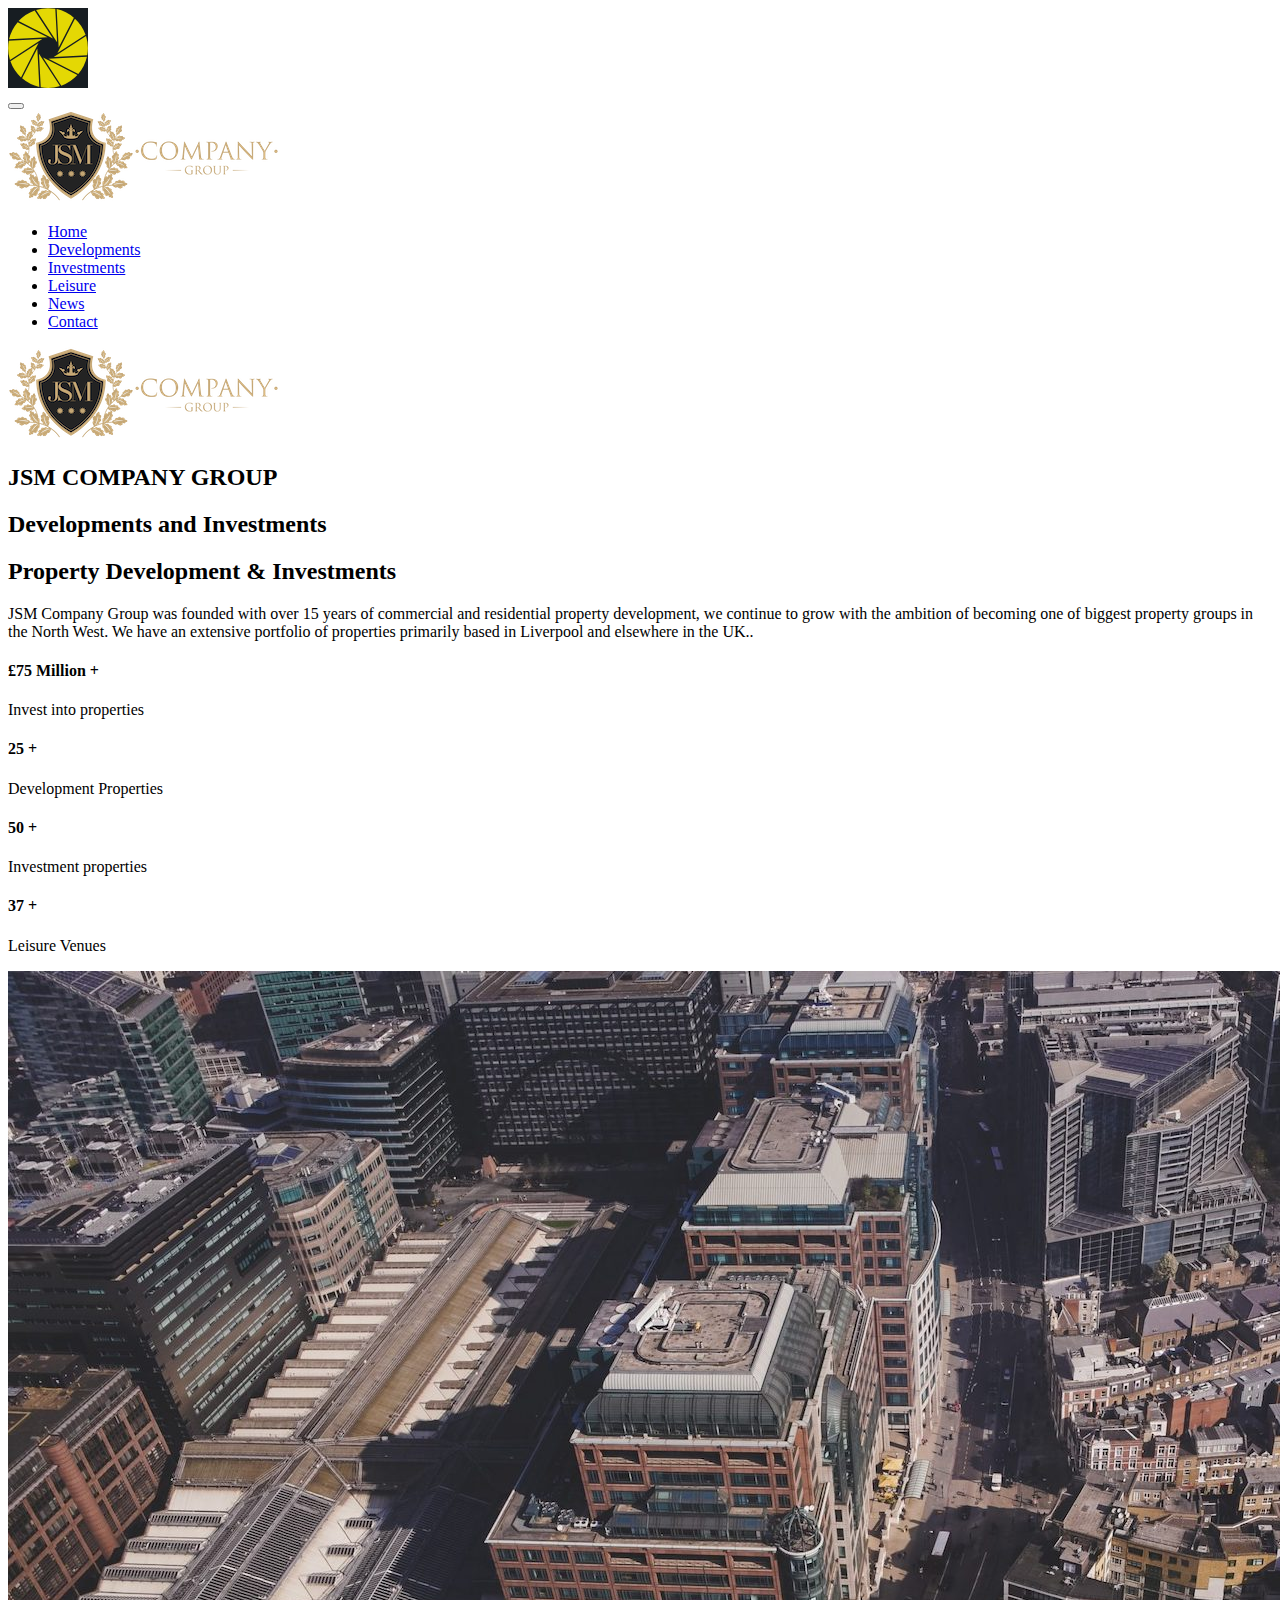
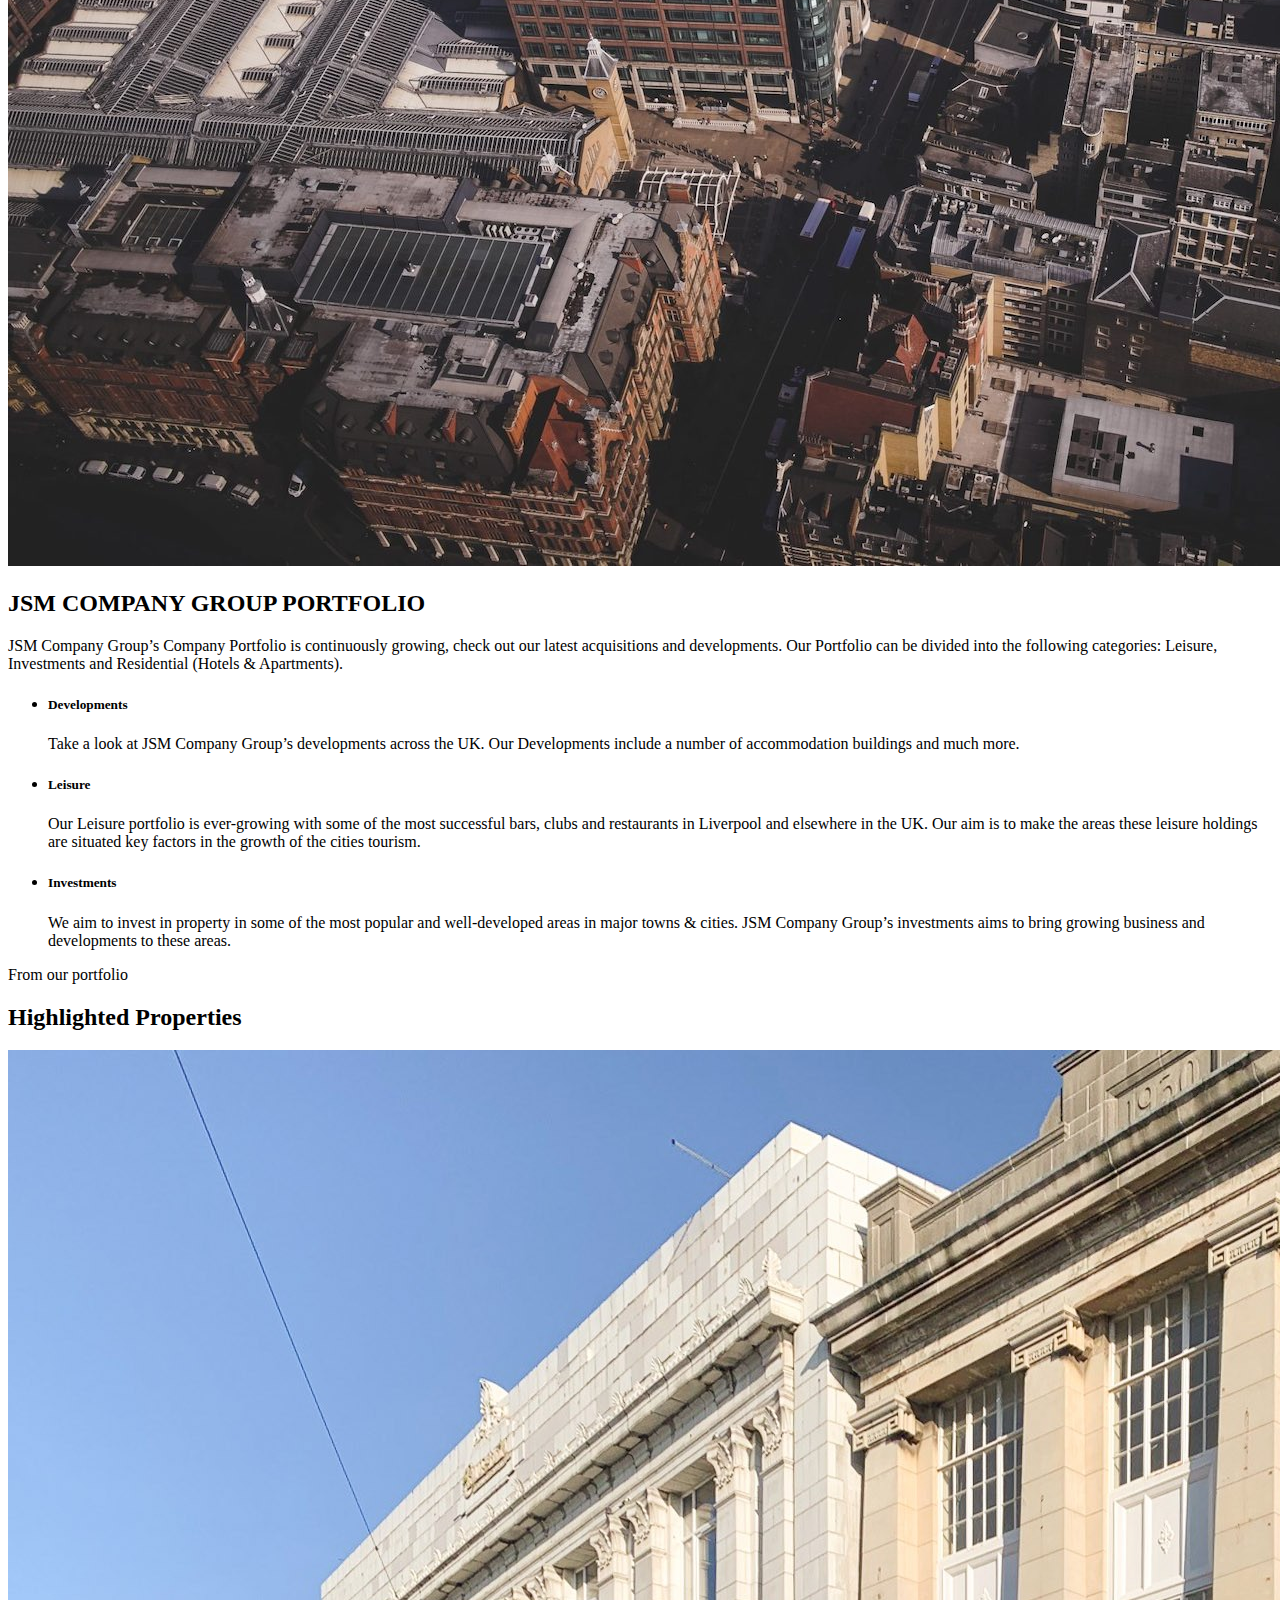
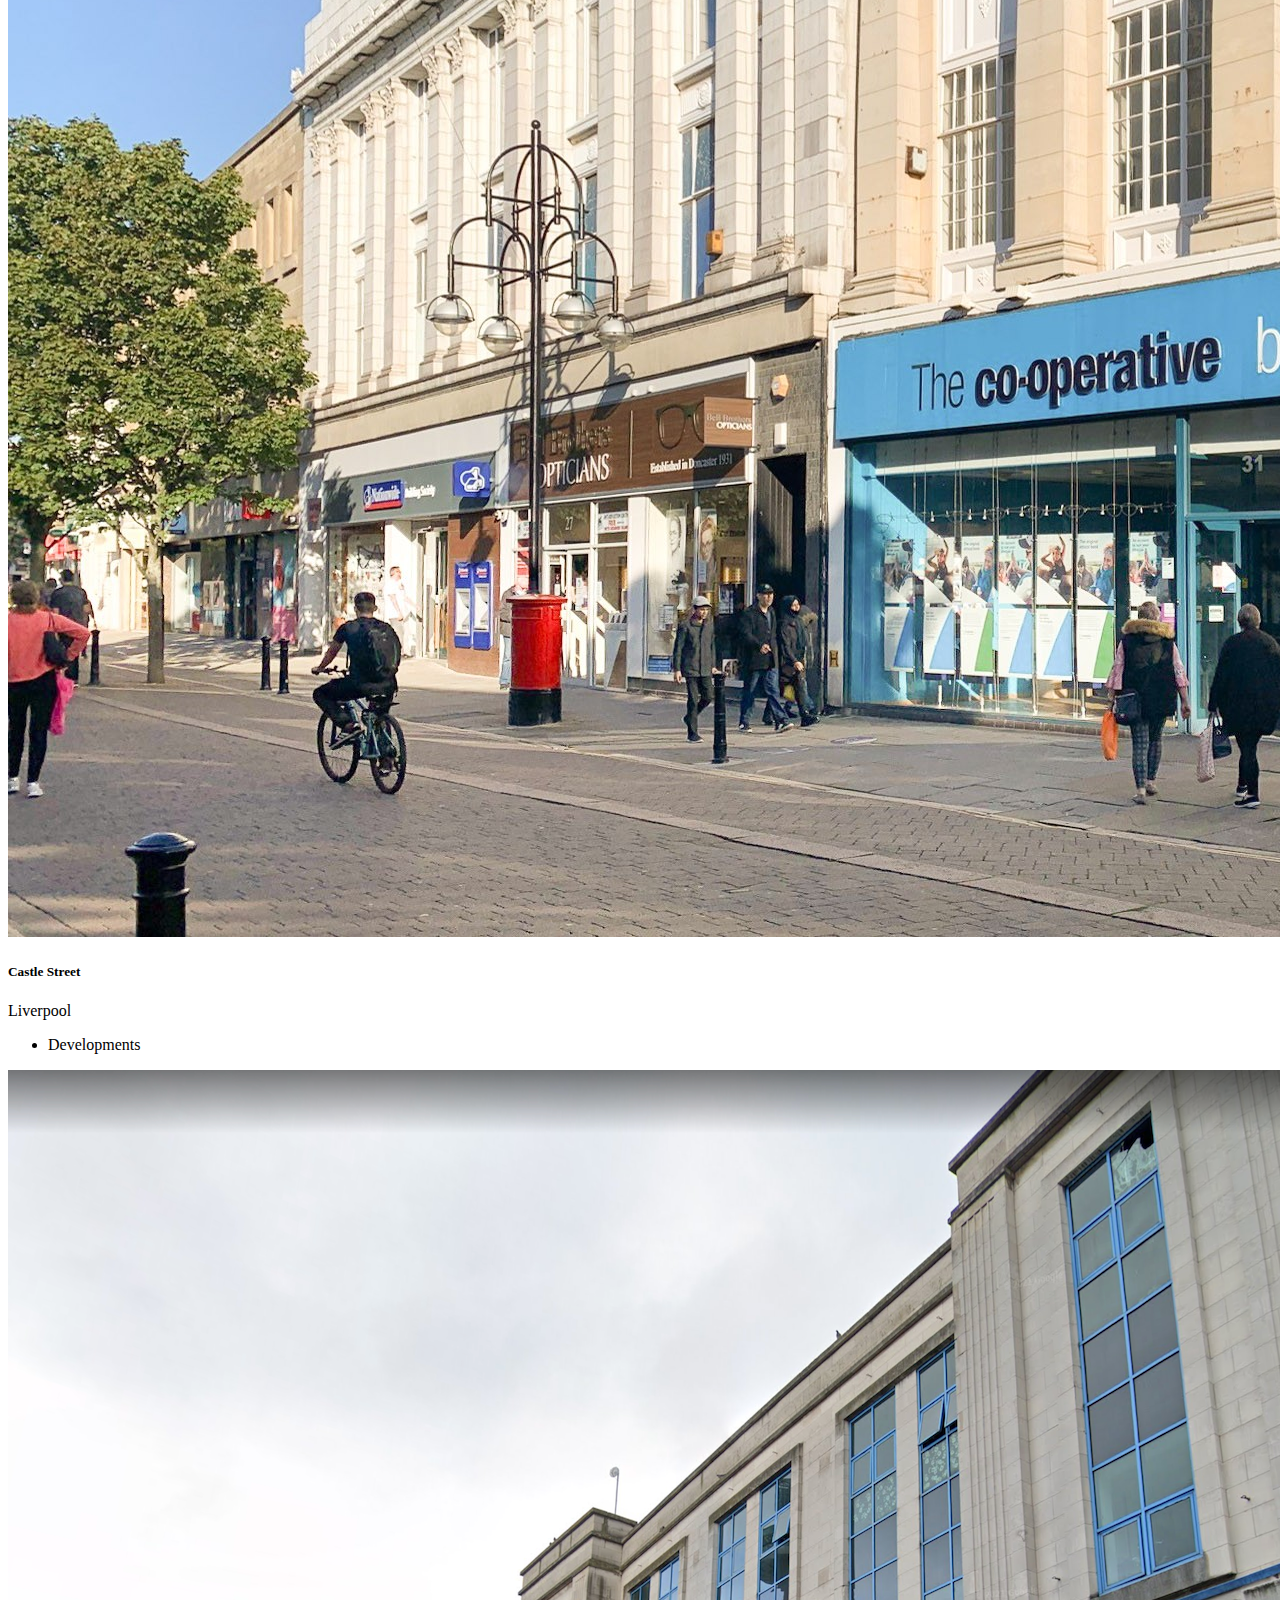
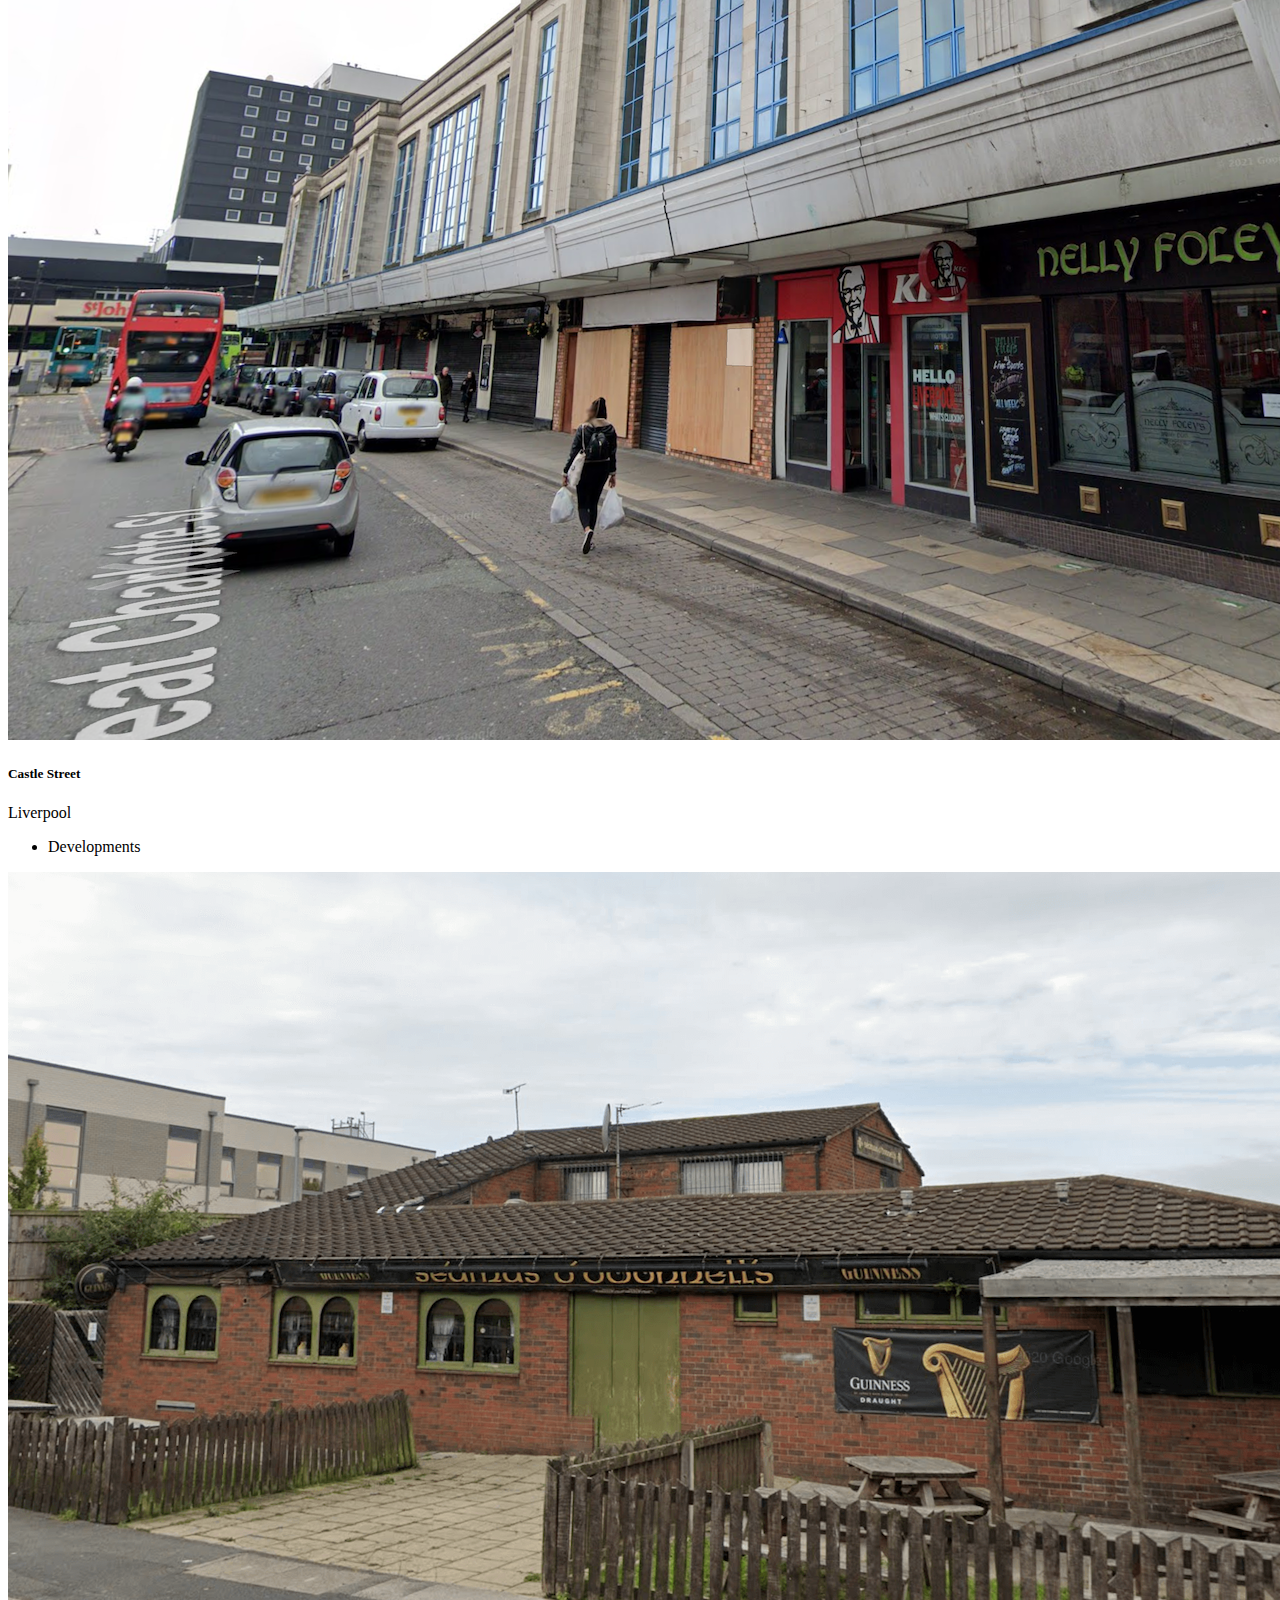
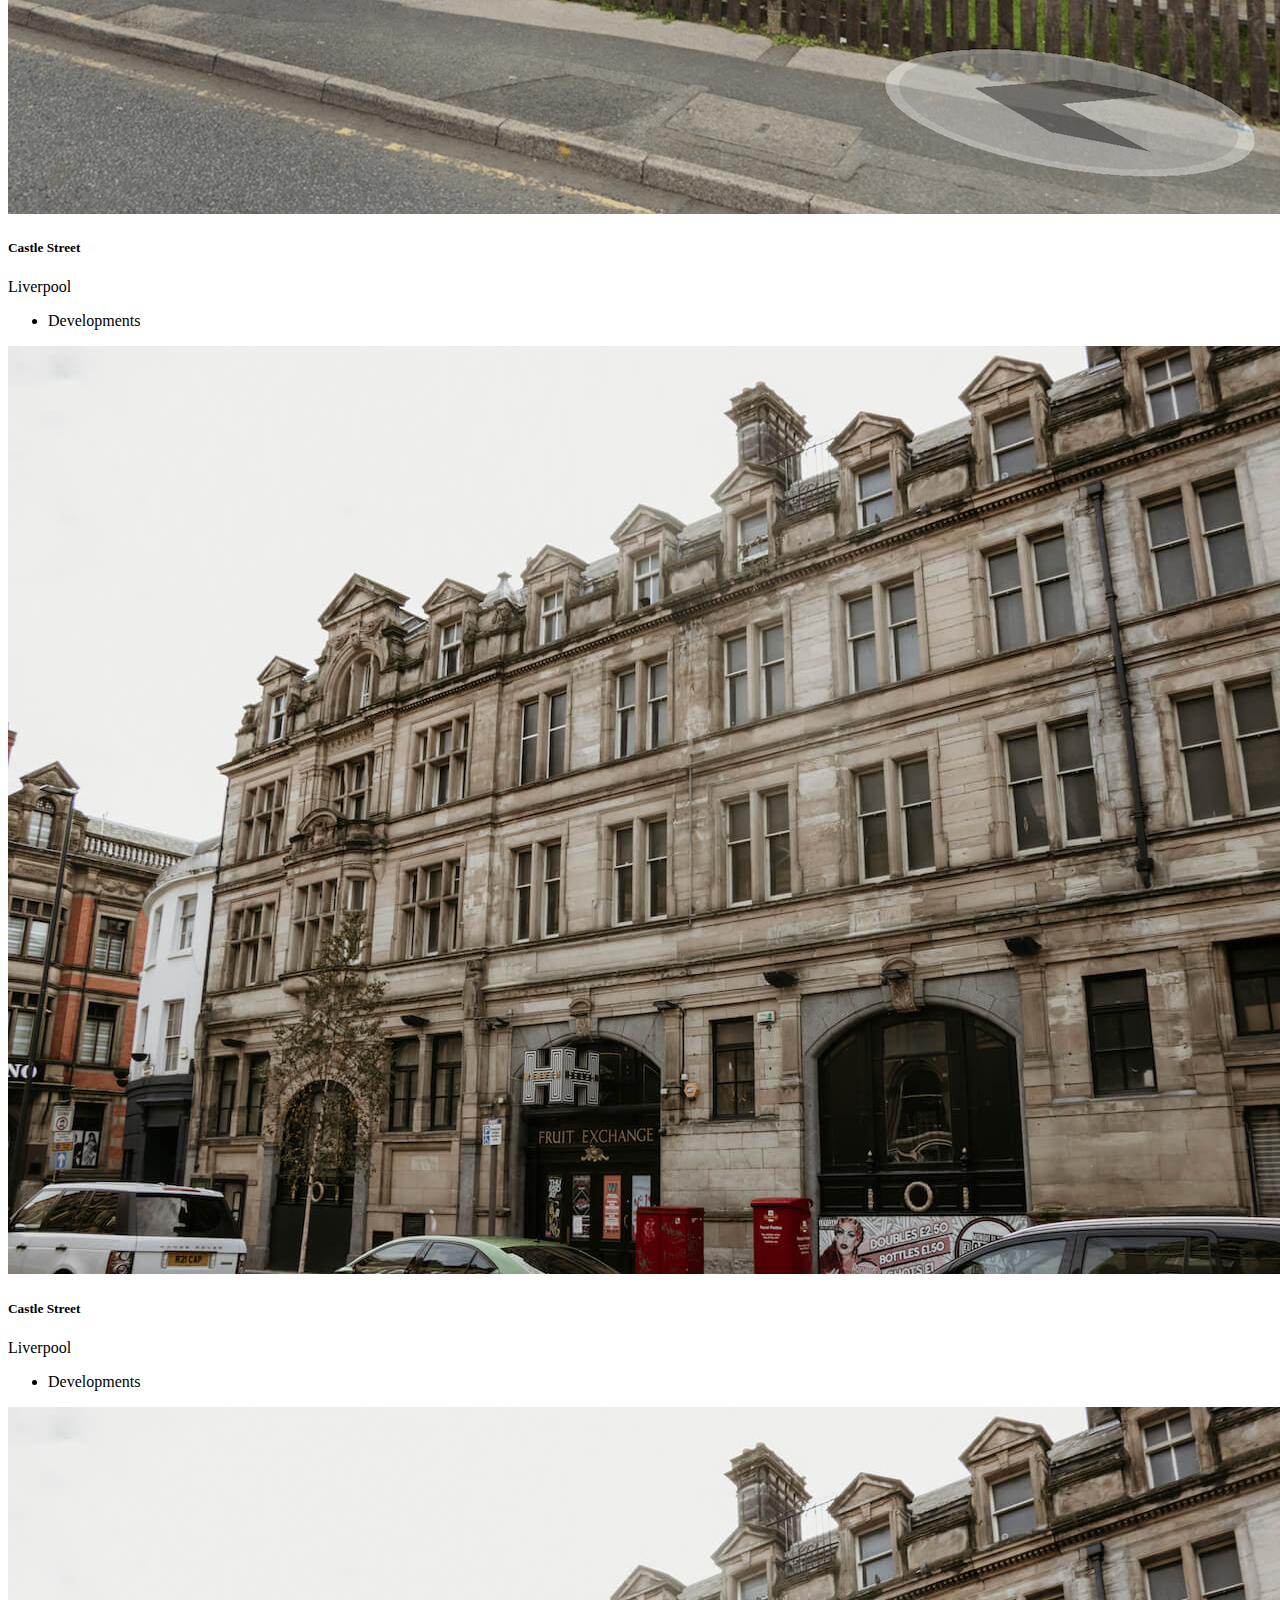
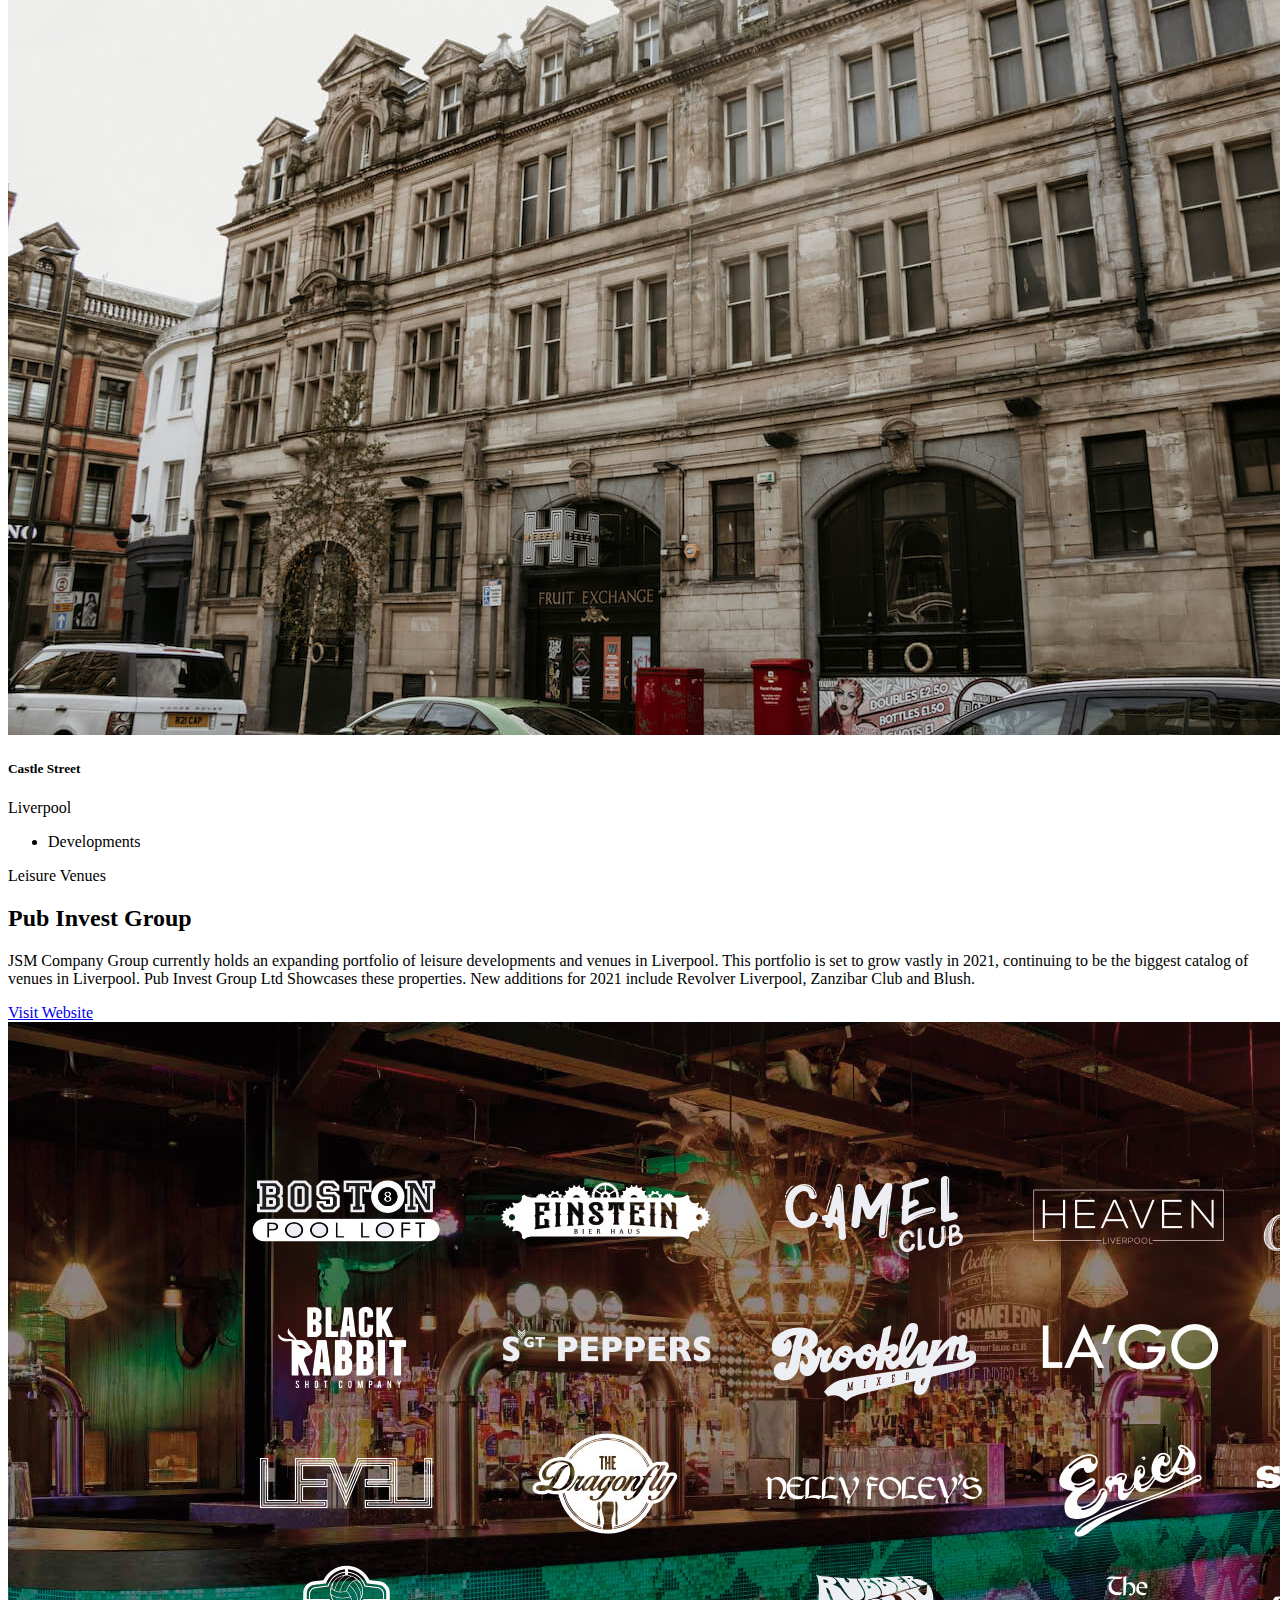
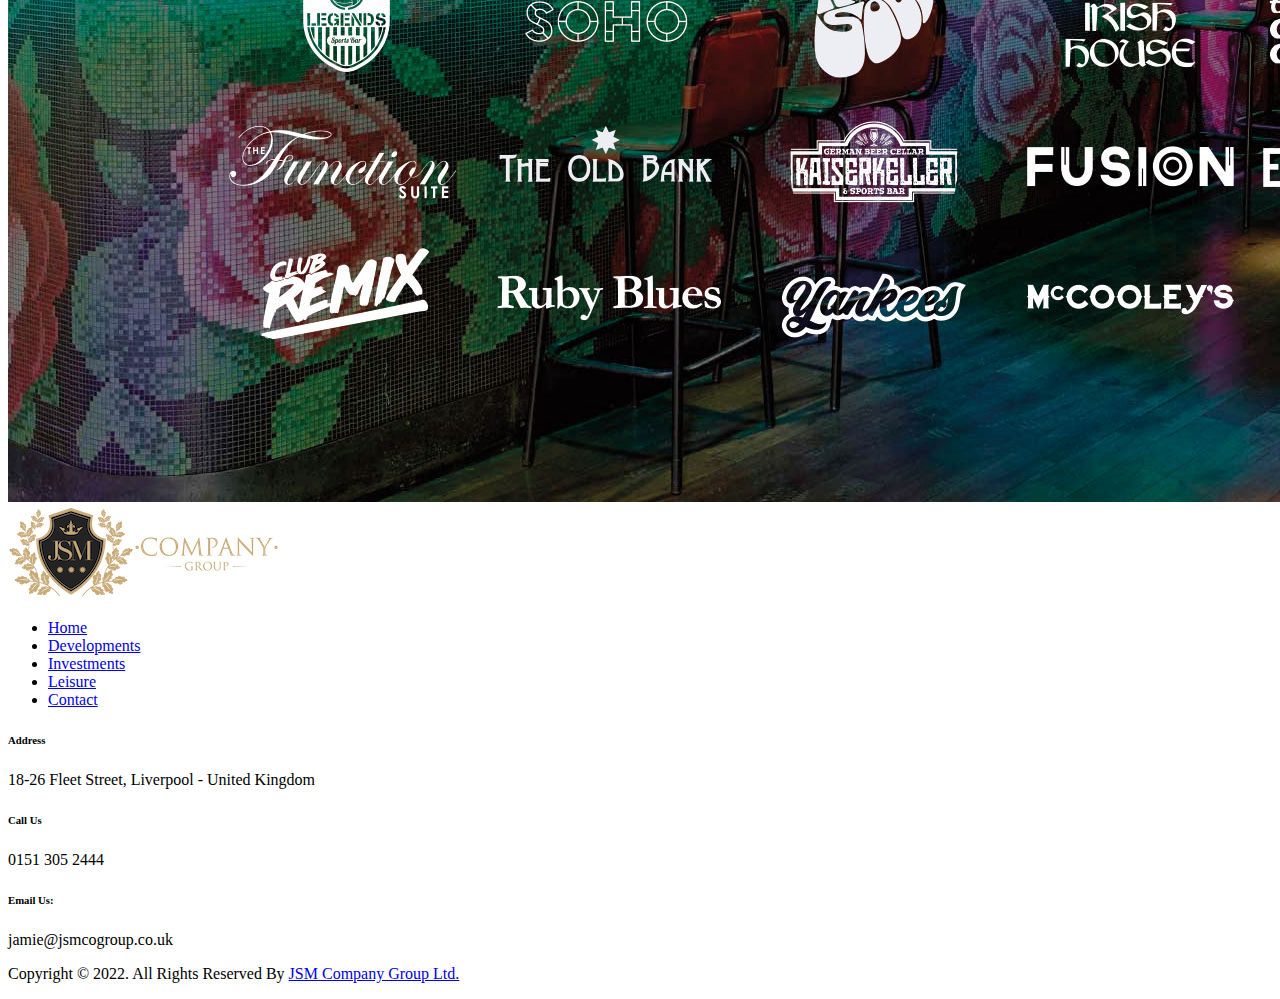
==== index.html @ e25e1877 "Add files via upload" ====
<!doctype html>
<html class="no-js" lang="">
    <head>
        <meta charset="utf-8">
        <meta http-equiv="x-ua-compatible" content="ie=edge">
        <title>JSM Company Group</title>
        <meta name="description" content="">
        <meta name="viewport" content="width=device-width, initial-scale=1">

		<link rel="shortcut icon" type="image/x-icon" href="img/favicon.png">
        <!-- Place favicon.ico in the root directory -->

		<!-- CSS here -->
        <link rel="stylesheet" href="css/bootstrap.min.css">
        <link rel="stylesheet" href="css/animate.min.css">
        <link rel="stylesheet" href="css/magnific-popup.css">
        <link rel="stylesheet" href="css/owl.carousel.min.css">
        <link rel="stylesheet" href="css/icofont.min.css">
        <link rel="stylesheet" href="css/odometer.css">
        <link rel="stylesheet" href="css/aos.css">
        <link rel="stylesheet" href="css/slick.css">
        <link rel="stylesheet" href="css/default.css">
        <link rel="stylesheet" href="css/style.css">
        <link rel="stylesheet" href="css/responsive.css">
    </head>
    <body>

        <!-- preloader -->
        <div id="preloader">
            <div id="loading-center">
                <div id="loading-center-absolute">
                    <img src="img/preloader.svg" alt="">
                </div>
            </div>
        </div>
        <!-- preloader-end -->

		<!-- Scroll-top -->
        <button class="scroll-top scroll-to-target" data-target="html">
            <i class="fas fa-angle-up"></i>
        </button>
        <!-- Scroll-top-end-->

        <!-- header-area -->
        <header>
            <div id="sticky-header" class="menu-area transparent-header">
                <div class="container custom-container">
                    <div class="row">
                        <div class="col-12">
                            <div class="mobile-nav-toggler"><i class="fas fa-bars"></i></div>
                            <div class="menu-wrap">
                                <nav class="menu-nav show">
                                    <div class="logo">
                                        <a href="index.html">
                                            <img src="img/jsm/logo1.png" alt="Logo">
                                        </a>
                                    </div>
                                    <div class="navbar-wrap main-menu d-none d-lg-flex">
                                        <ul class="navigation">
                                            <li><a href="index.html">Home</a> </li>
                                            <li><a href="developments.html">Developments</a></li>
                                            <li><a href="investments.html">Investments</a></li>
                                            <li><a href="leisure.html">Leisure</a></li>
                                            <li><a href="news.html">News</a></li>
                                            <li><a href="contact.html">Contact</a></li>
                                        </ul>
                                    </div>
                                </nav>
                            </div>

                            <!-- Mobile Menu  -->
                            <div class="mobile-menu">
                                <div class="close-btn"><i class="fas fa-times"></i></div>

                                <nav class="menu-box">
                                    <div class="nav-logo"><a href="index.html"><img src="img/jsm/logo1.png" alt="" title=""></a>
                                    </div>
                                    <div class="menu-outer">
                                        <!--Here Menu Will Come Automatically Via Javascript / Same Menu as in Header-->
                                    </div>
                                </nav>
                            </div>
                            <div class="menu-backdrop"></div>
                            <!-- End Mobile Menu -->
                        </div>
                    </div>
                </div>
            </div>
        </header>
        <!-- header-area-end -->

        <!-- main-area -->
        <main>

            <!-- banner-area -->
            <section class="banner-area banner-bg" data-background="img/jsm/concert-sq.jpg">
                <div class="container custom-container">
                    <div class="row">
                        <div class="col-xl-6 col-lg-8">
                            <div class="banner-content">                  
                                <h2 class="title wow fadeInUp" data-wow-delay=".4s" data-wow-duration="1.8s">JSM <span>COMPANY</span> GROUP</h2>
                                <h2 class="title wow fadeInUp" data-wow-delay=".6s" data-wow-duration="2s">Developments <span>and</span> Investments</h2>
                            </div>
                        </div>
                    </div>
                </div>
            </section>
            <!-- banner-area-end -->

            <!-- services-area -->
            <section class="services-area services-bg" data-background="img/bg/services_bg.jpg">
                <div class="container">
                    <div class="row align-items-center">
                        <div class="col-lg-12">
                            <div class="services-content-wrap">
                                <div class="section-title title-style-two mb-20">
                                    <div class="spacer-10"></div>
                                    <h2 class="title text-center">Property Development & Investments</h2>
                                </div>
                                <p class="text-center">JSM Company Group was founded with over 15 years of commercial and residential property development, we continue to grow with the ambition of becoming one of biggest property groups in the North West.
                                    We have an extensive portfolio of properties primarily based in Liverpool and elsewhere in the UK..</p>
                            </div>
                        </div>
                    </div>
                </div>
            </section>
            <!-- services-area-end -->

            <!-- Stat-area -->
            <section class="strip-area strip-bg" data-background="img/bg/newsletter_bg.jpg">
                <div class="container">
                    <div class="newsletter-inner-wrap">
                        <div class="row align-items-center">
                            <div class="col-lg-3 col-md-6 col-sm-12">
                                <div class="newsletter-content">
                                    <h4>£75 Million +</h4>
                                    <p>Invest into properties</p>
                                </div>
                            </div>
                            <div class="col-lg-3 col-md-6 col-sm-12">
                                <div class="newsletter-content">
                                    <h4>25 +</h4>
                                    <p>Development Properties</p>
                                </div>
                            </div>
                            <div class="col-lg-3 col-md-6 col-sm-12">
                                <div class="newsletter-content">
                                    <h4>50 +</h4>
                                    <p>Investment properties</p>
                                </div>
                            </div>
                            <div class="col-lg-3 col-md-6 col-sm-12">
                                <div class="newsletter-content">
                                    <h4>37 +</h4>
                                    <p>Leisure Venues</p>
                                </div>
                            </div>
                        </div>
                    </div>
                </div>
            </section>
            <!-- stat-area-end -->

            <!-- services-area -->
            <section class="services-area services-bg" data-background="img/bg/services_bg.jpg">
                <div class="container">
                    <div class="row align-items-center">
                        <div class="col-lg-6">
                            <div class="services-img-wrap">
                                <img src="img/jsm/jsm-city.jpeg" alt="">
                            </div>
                        </div>
                        <div class="col-lg-6">
                            <div class="services-content-wrap">
                                <div class="section-title title-style-two mb-20">
                                    <span class="sub-title"></span>
                                    <div class="spacer-10"></div>
                                    <h2 class="title">JSM COMPANY GROUP PORTFOLIO</h2>
                                </div>
                                <p>JSM Company Group’s Company Portfolio is continuously growing, check out our latest acquisitions and developments.
                                    Our Portfolio can be divided into the following categories: Leisure, Investments and Residential (Hotels & Apartments).</p>
                                <div class="services-list">
                                    <ul>
                                        <li>
                                            <div class="icon">
                                                <i class="icofont-building-alt"></i>
                                            </div>
                                            <div class="content">
                                                <h5>Developments</h5>
                                                <p>Take a look at JSM Company Group’s developments across the UK. Our Developments include a number of accommodation buildings and much more.</p>
                                            </div>
                                        </li>
                                        <li>
                                            <div class="icon">
                                                <i class="icofont-beer"></i>
                                            </div>
                                            <div class="content">
                                                <h5>Leisure</h5>
                                                <p>Our Leisure portfolio is ever-growing with some of the most successful bars, clubs and restaurants in Liverpool and elsewhere in the UK. Our aim is to make the areas these leisure holdings are situated key factors in the growth of the cities tourism.</p>
                                            </div>
                                        </li>
                                        <li>
                                            <div class="icon">
                                                <i class="icofont-chart-growth"></i>
                                            </div>
                                            <div class="content">
                                                <h5>Investments</h5>
                                                <p>We aim to invest in property in some of the most popular and well-developed areas in major towns & cities. JSM Company Group’s investments aims to bring growing business and developments to these areas.</p>
                                            </div>
                                        </li>
                                    </ul>
                                </div>
                            </div>
                        </div>
                    </div>
                </div>
            </section>
            <!-- services-area-end -->

            <!-- -property-area -->
            <section class="ucm-area ucm-bg" data-background="img/bg/ucm_bg.jpg">
                <div class="ucm-bg-shape" data-background="img/bg/ucm_bg_shape.png"></div>
                <div class="container">
                    <div class="row align-items-end mb-55">
                        <div class="col-lg-12">
                            <div class="section-title text-center text-lg-left">
                                <span class="sub-title">From our portfolio</span>
                                <h2 class="title">Highlighted Properties<h2>
                            </div>
                        </div>
                    </div>
                    <div class="tab-content" id="myTabContent">
                        <div class="tab-pane fade show active" id="developments" role="tabpanel" aria-labelledby="developments-tab">
                            <div class="ucm-active owl-carousel">
                                <div class="property-item mb-50">
                                    <div class="property-poster">
                                        <img src="img/jsm/Doncaster.jpeg" alt="">
                                    </div>
                                    <div class="property-content">
                                        <div class="top">
                                            <h5 class="title">Castle Street</h5>
                                            <span class="date">Liverpool</span>
                                        </div>
                                        <div class="bottom">
                                            <ul>
                                                <li><span class="quality">Developments</span></li>  
                                            </ul>
                                        </div>
                                    </div>
                                </div>
                                <div class="property-item mb-50">
                                    <div class="property-poster">
                                        <img src="img/jsm/Charlotte Street.png" alt="">
                                    </div>
                                    <div class="property-content">
                                        <div class="top">
                                            <h5 class="title">Castle Street</h5>
                                            <span class="date">Liverpool</span>
                                        </div>
                                        <div class="bottom">
                                            <ul>
                                                <li><span class="quality">Developments</span></li>  
                                            </ul>
                                        </div>
                                    </div>
                                </div>
                                <div class="property-item mb-50">
                                    <div class="property-poster">
                                        <img src="img/jsm/Exmouth.png" alt="">
                                    </div>
                                    <div class="property-content">
                                        <div class="top">
                                            <h5 class="title">Castle Street</h5>
                                            <span class="date">Liverpool</span>
                                        </div>
                                        <div class="bottom">
                                            <ul>
                                                <li><span class="quality">Developments</span></li>  
                                            </ul>
                                        </div>
                                    </div>
                                </div>
                                <div class="property-item mb-50">
                                    <div class="property-poster">
                                        <img src="img/jsm/FruitExchange.jpg" alt="">
                                    </div>
                                    <div class="property-content">
                                        <div class="top">
                                            <h5 class="title">Castle Street</h5>
                                            <span class="date">Liverpool</span>
                                        </div>
                                        <div class="bottom">
                                            <ul>
                                                <li><span class="quality">Developments</span></li>  
                                            </ul>
                                        </div>
                                    </div>
                                </div>
                                <div class="property-item mb-50">
                                    <div class="property-poster">
                                        <img src="img/jsm/FruitExchange.jpg" alt="">
                                    </div>
                                    <div class="property-content">
                                        <div class="top">
                                            <h5 class="title">Castle Street</h5>
                                            <span class="date">Liverpool</span>
                                        </div>
                                        <div class="bottom">
                                            <ul>
                                                <li><span class="quality">Developments</span></li>  
                                            </ul>
                                        </div>
                                    </div>
                                </div>
                            </div>
                        </div>
                    </div>
                </div>
            </section>
            <!---property-area-end -->

            <!-- live-area -->
            <section class="live-area pub-invest-bg fix" data-background="img/bg/live_bg.jpg">
                <div class="container">
                    <div class="row align-items-center">
                        <div class="col-lg-6">
                            <div class="section-title title-style-two mb-25">
                                <span class="sub-title">Leisure Venues</span>
                                <h2 class="title">Pub Invest Group</h2>
                            </div>
                            <div class="pub-invest-content">
                                <p>JSM Company Group currently holds an expanding portfolio of leisure developments and venues in Liverpool. This portfolio is set to grow vastly in 2021, continuing to be the biggest catalog of venues in Liverpool. Pub Invest Group Ltd Showcases these properties. New additions for 2021 include Revolver Liverpool, Zanzibar Club and Blush.</p>
                                <div class="spacer-10"></div>
                                <a href="#" class="btn popup-video">Visit Website</a>
                            </div>
                        </div>
                        <div class="col-lg-6 text-center">
                            <div class="pub-invest-img wow fadeInRight" data-wow-delay=".2s" data-wow-duration="1.8s">
                                <img src="img/jsm/jsmback.jpg" alt="">
                            </div>
                        </div>
                    </div>
                </div>
            </section>
            <!-- live-area-end -->

        <!-- footer-area -->
        <footer>
            <div class="footer-top-wrap">
                <div class="container">
                    <div class="footer-menu-wrap">
                        <div class="row align-items-center">
                            <div class="col-lg-3">
                                <div class="footer-logo">
                                    <a href="index.html"><img src="img/jsm/logo1.png" alt=""></a>
                                </div>
                            </div>
                            <div class="col-lg-9">
                                <div class="footer-menu">
                                    <nav>
                                        <ul class="navigation">
                                            <li><a href="index.html">Home</a></li>
                                            <li><a href="developments.html">Developments</a></li>
                                            <li><a href="investments.html">Investments</a></li>
                                            <li><a href="leisure.html">Leisure</a></li>
                                            <li><a href="contact.html">Contact</a></li>
                                        </ul>
                                    </nav>
                                </div>
                            </div>
                        </div>
                    </div>
                    <div class="footer-quick-link-wrap">
                        <div class="row align-items-center">
                            <div class="col-md-4 col-sm-12">
                                <h6>Address</h6>
                                <p>18-26 Fleet Street, Liverpool - United Kingdom</p>
                            </div>
                            <div class="col-md-4 col-sm-12">
                                <h6>Call Us</h6>
                                <p>0151 305 2444</p>
                            </div>
                            <div class="col-md-4 col-sm-12">
                                <h6>Email Us:</h6>
                                <p>jamie@jsmcogroup.co.uk</p>
                            </div>
                        </div>
                    </div>
                </div>
            </div>
            <div class="copyright-wrap">
                <div class="container">
                    <div class="row">
                        <div class="col-lg-12">
                            <div class="copyright-text">
                                <p>Copyright &copy; 2022. All Rights Reserved By <a href="index.html">JSM Company Group Ltd.</a></p>
                            </div>
                        </div>
                    </div>
                </div>
            </div>
        </footer>
        <!-- footer-area-end -->

		<!-- JS here -->
        <script src="js/vendor/jquery-3.6.0.min.js"></script>
        <script src="js/popper.min.js"></script>
        <script src="js/bootstrap.min.js"></script>
        <script src="js/imagesloaded.pkgd.min.js"></script>
        <script src="js/jquery.magnific-popup.min.js"></script>
        <script src="js/owl.carousel.min.js"></script>
        <script src="js/jquery.odometer.min.js"></script>
        <script src="js/jquery.appear.js"></script>
        <script src="js/slick.min.js"></script>
        <script src="js/wow.min.js"></script>
        <script src="js/aos.js"></script>
        <script src="js/plugins.js"></script>
        <script src="js/main.js"></script>
    </body>
</html>
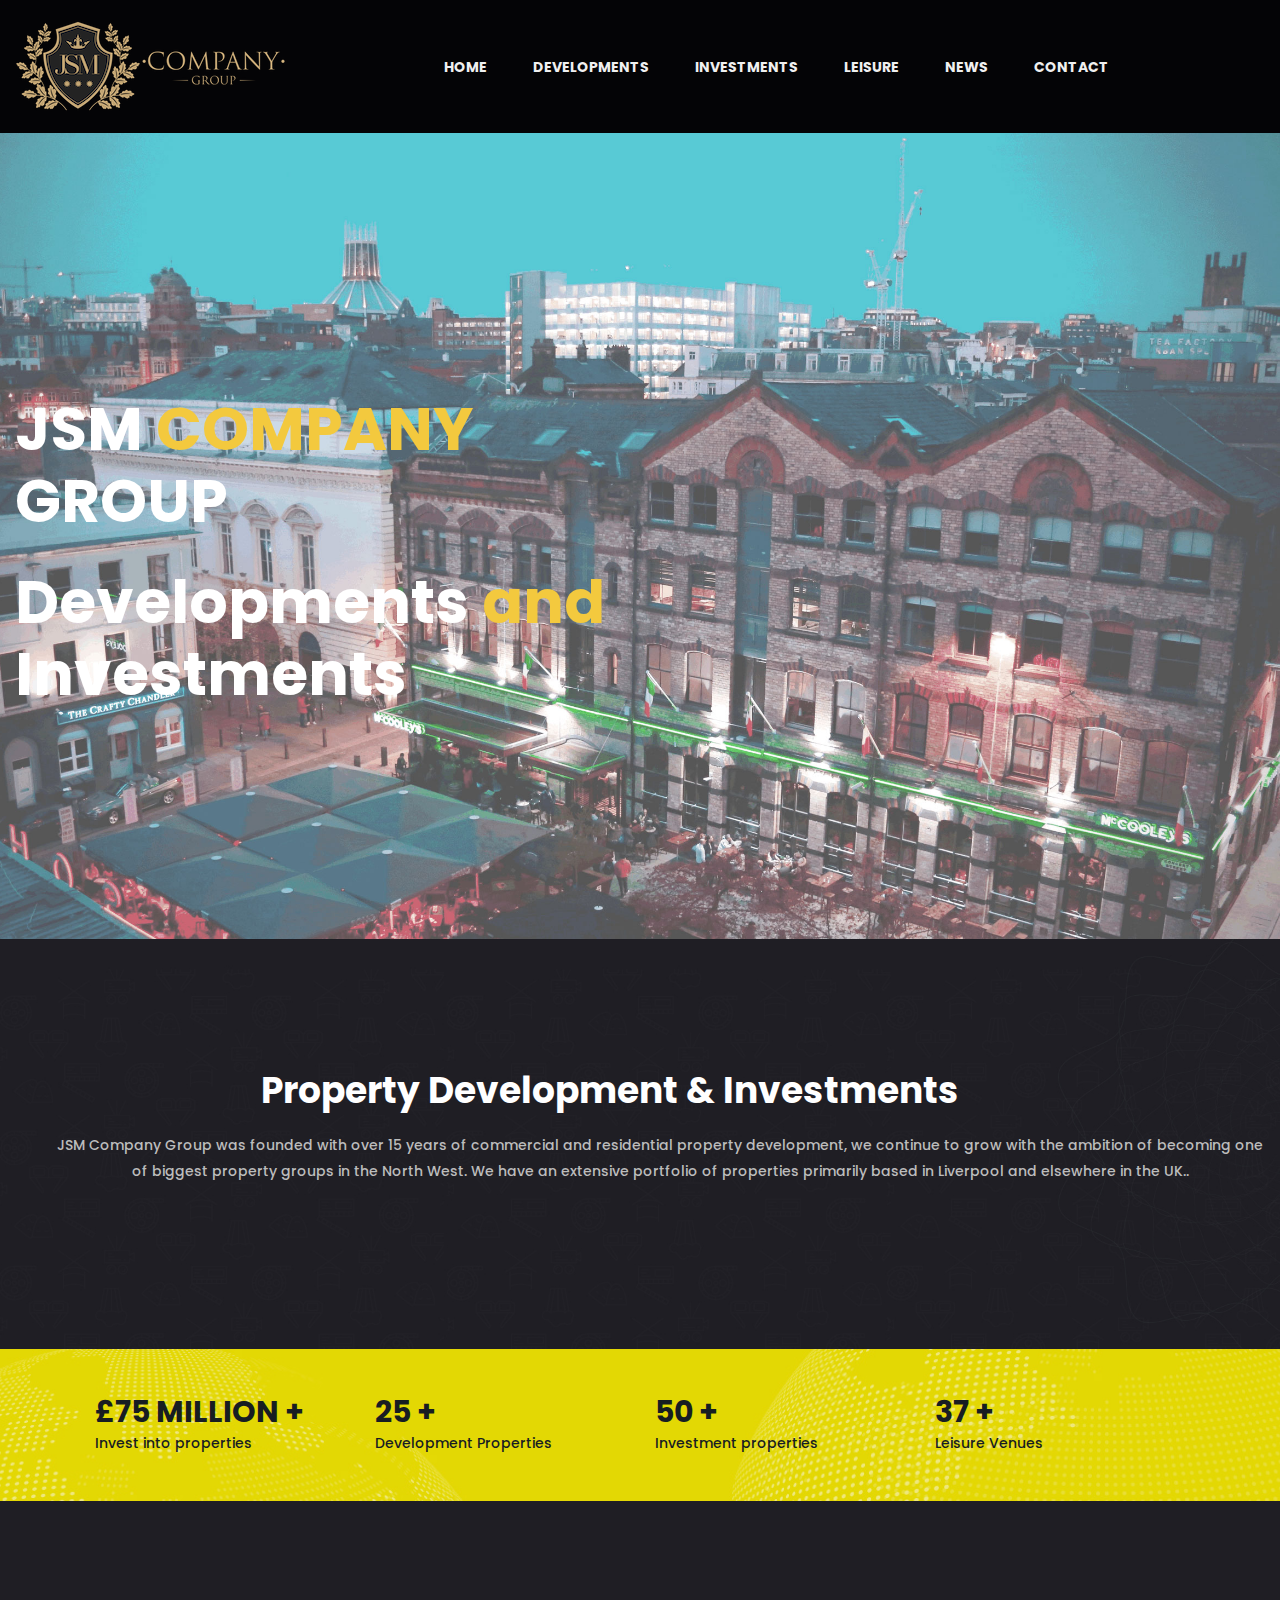
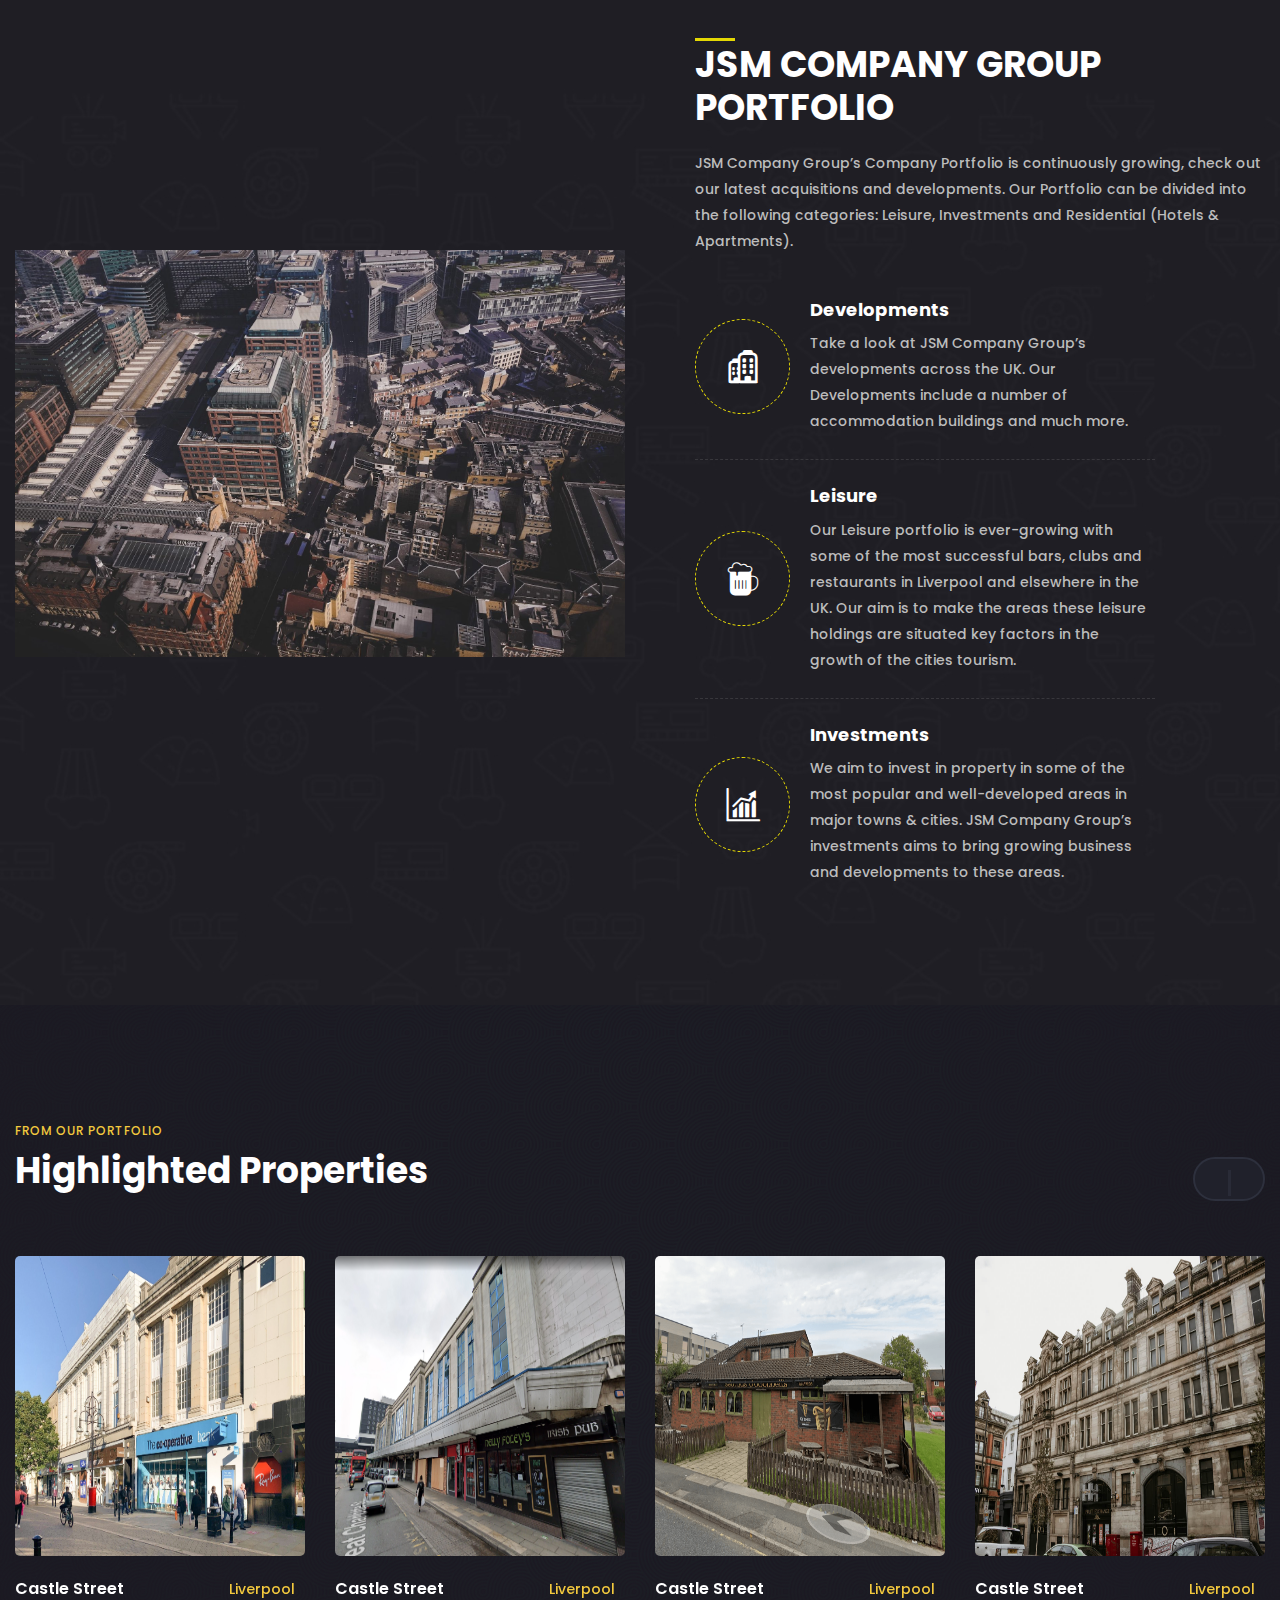
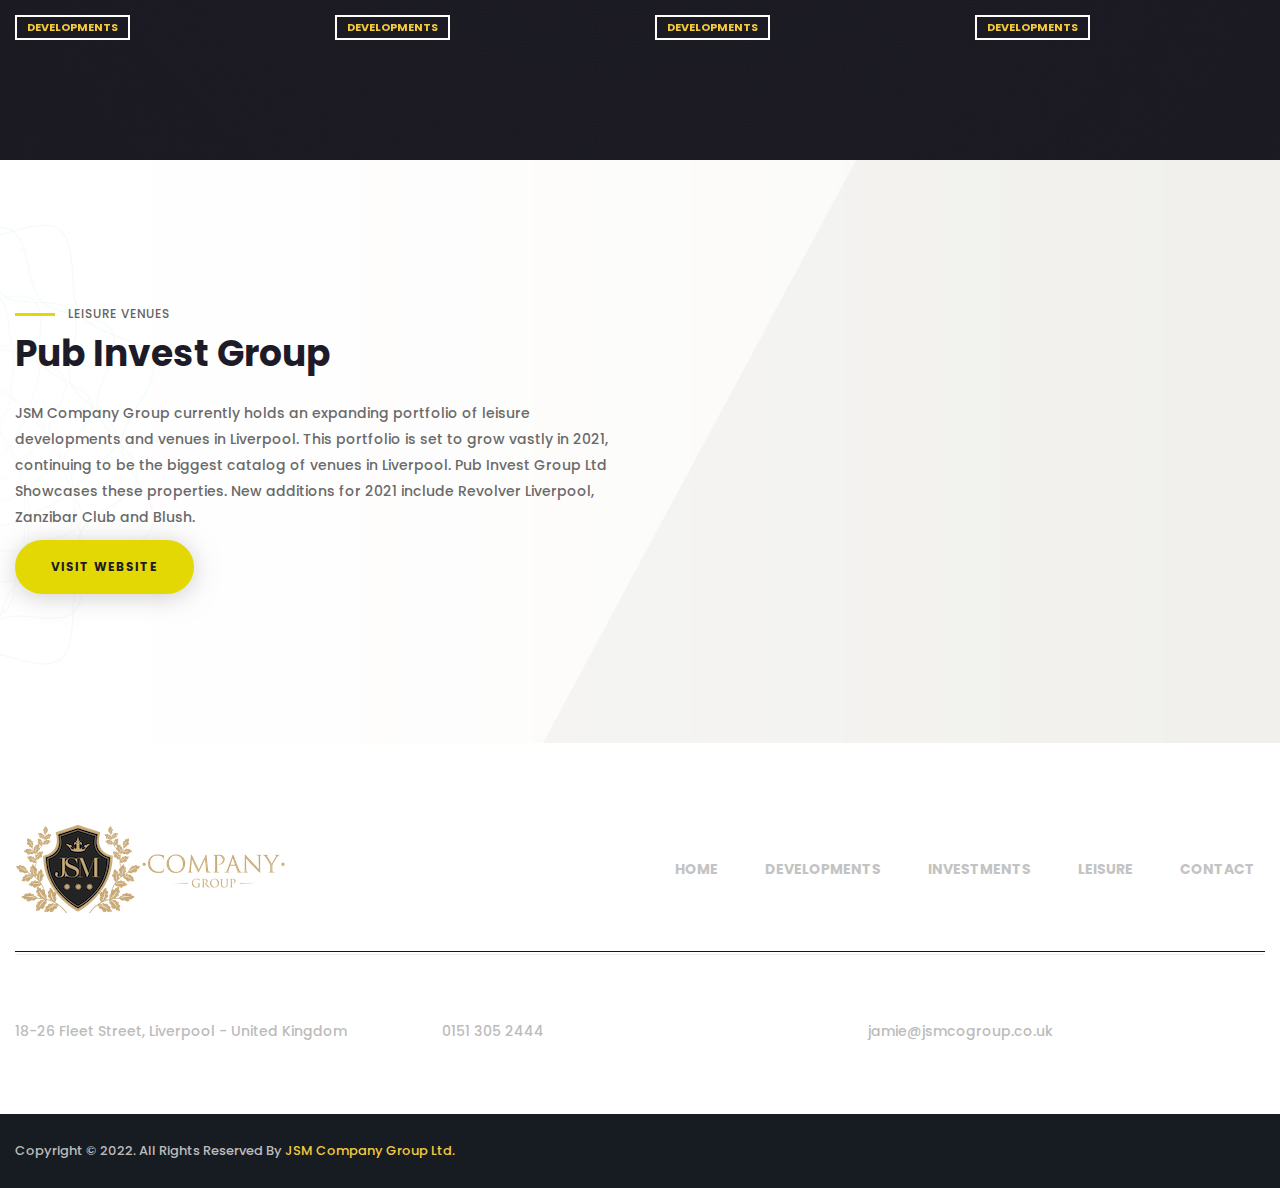
==== commit f74edc89: "Update index.html" ====
--- a/index.html
+++ b/index.html
@@ -37,7 +37,7 @@
 
 		<!-- Scroll-top -->
         <button class="scroll-top scroll-to-target" data-target="html">
-            <i class="fas fa-angle-up"></i>
+            <i class="icofont-arrow-up"></i>
         </button>
         <!-- Scroll-top-end-->
 
@@ -47,7 +47,7 @@
                 <div class="container custom-container">
                     <div class="row">
                         <div class="col-12">
-                            <div class="mobile-nav-toggler"><i class="fas fa-bars"></i></div>
+                            <div class="mobile-nav-toggler"><i class="icofont-navigation-menu"></i></div>
                             <div class="menu-wrap">
                                 <nav class="menu-nav show">
                                     <div class="logo">
@@ -70,7 +70,7 @@
 
                             <!-- Mobile Menu  -->
                             <div class="mobile-menu">
-                                <div class="close-btn"><i class="fas fa-times"></i></div>
+                                <div class="close-btn"><i class="icofont-brand-nexus"></i></div>
 
                                 <nav class="menu-box">
                                     <div class="nav-logo"><a href="index.html"><img src="img/jsm/logo1.png" alt="" title=""></a>
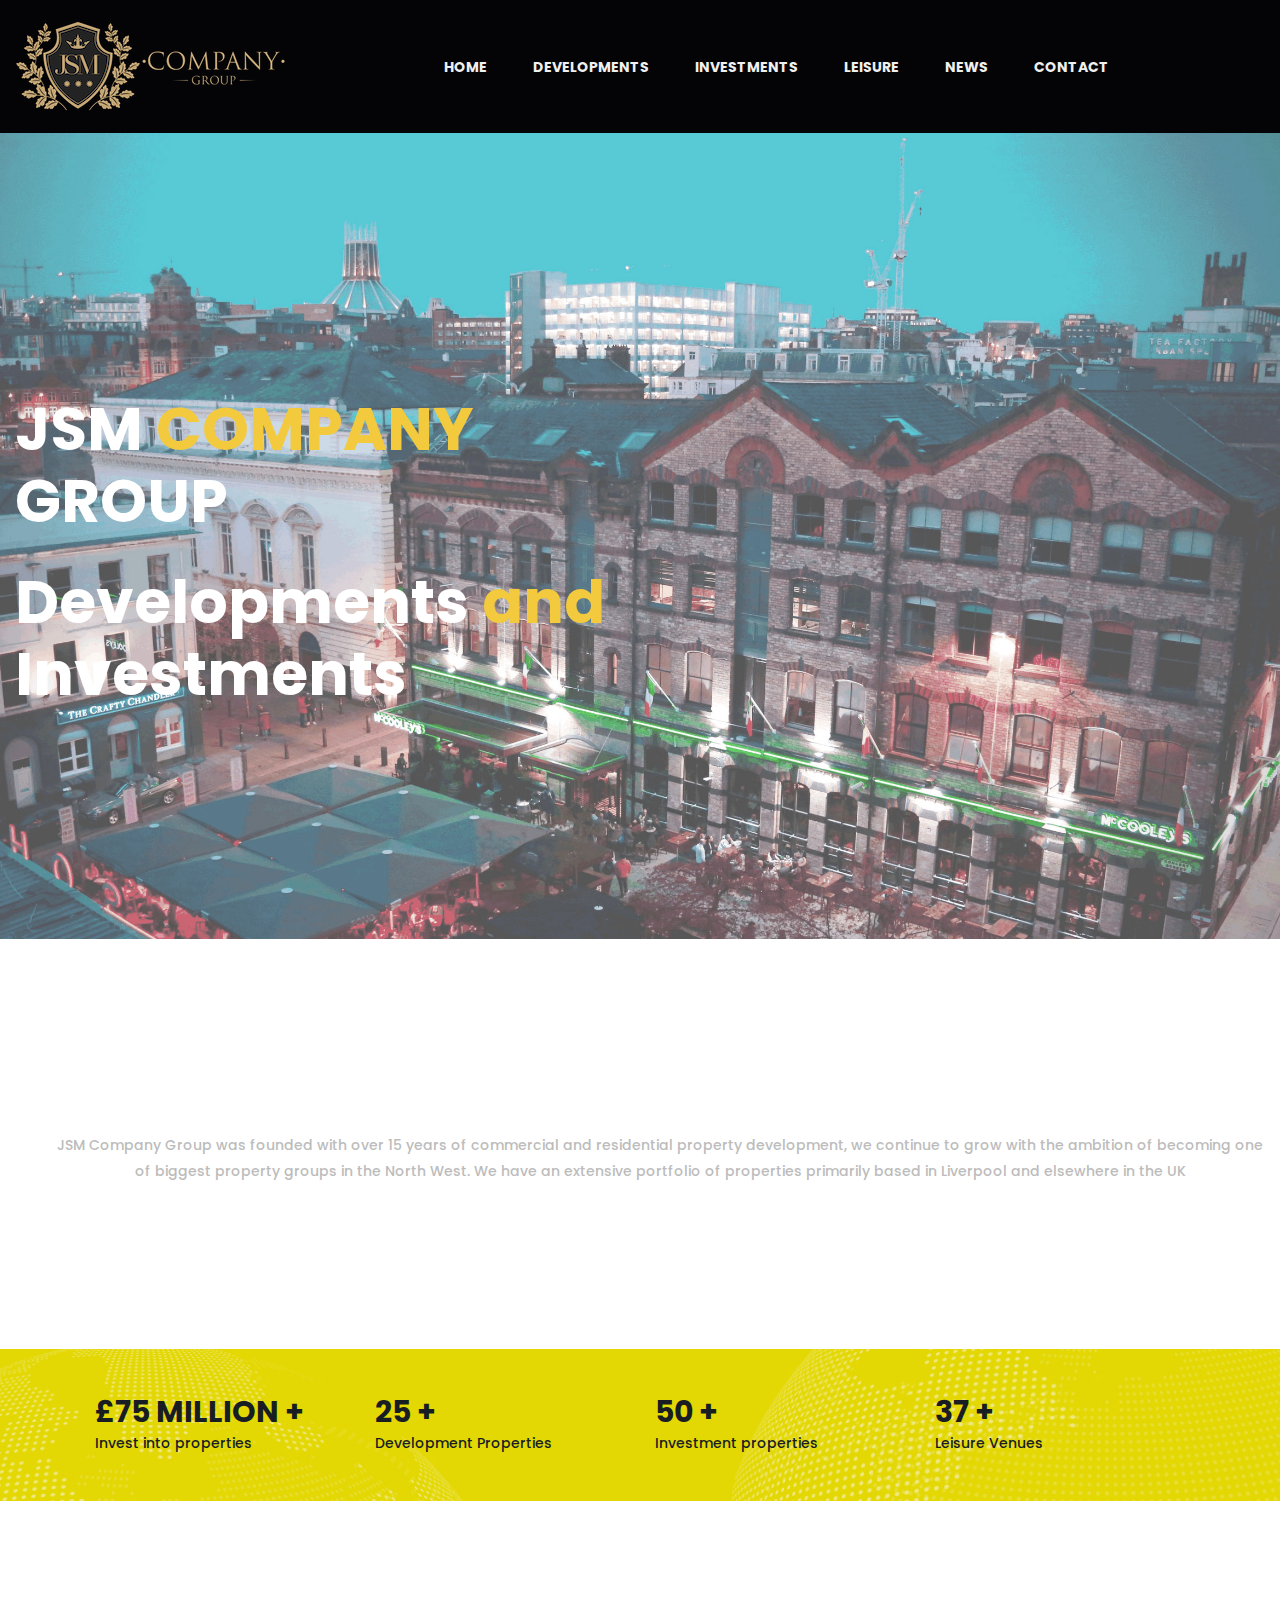
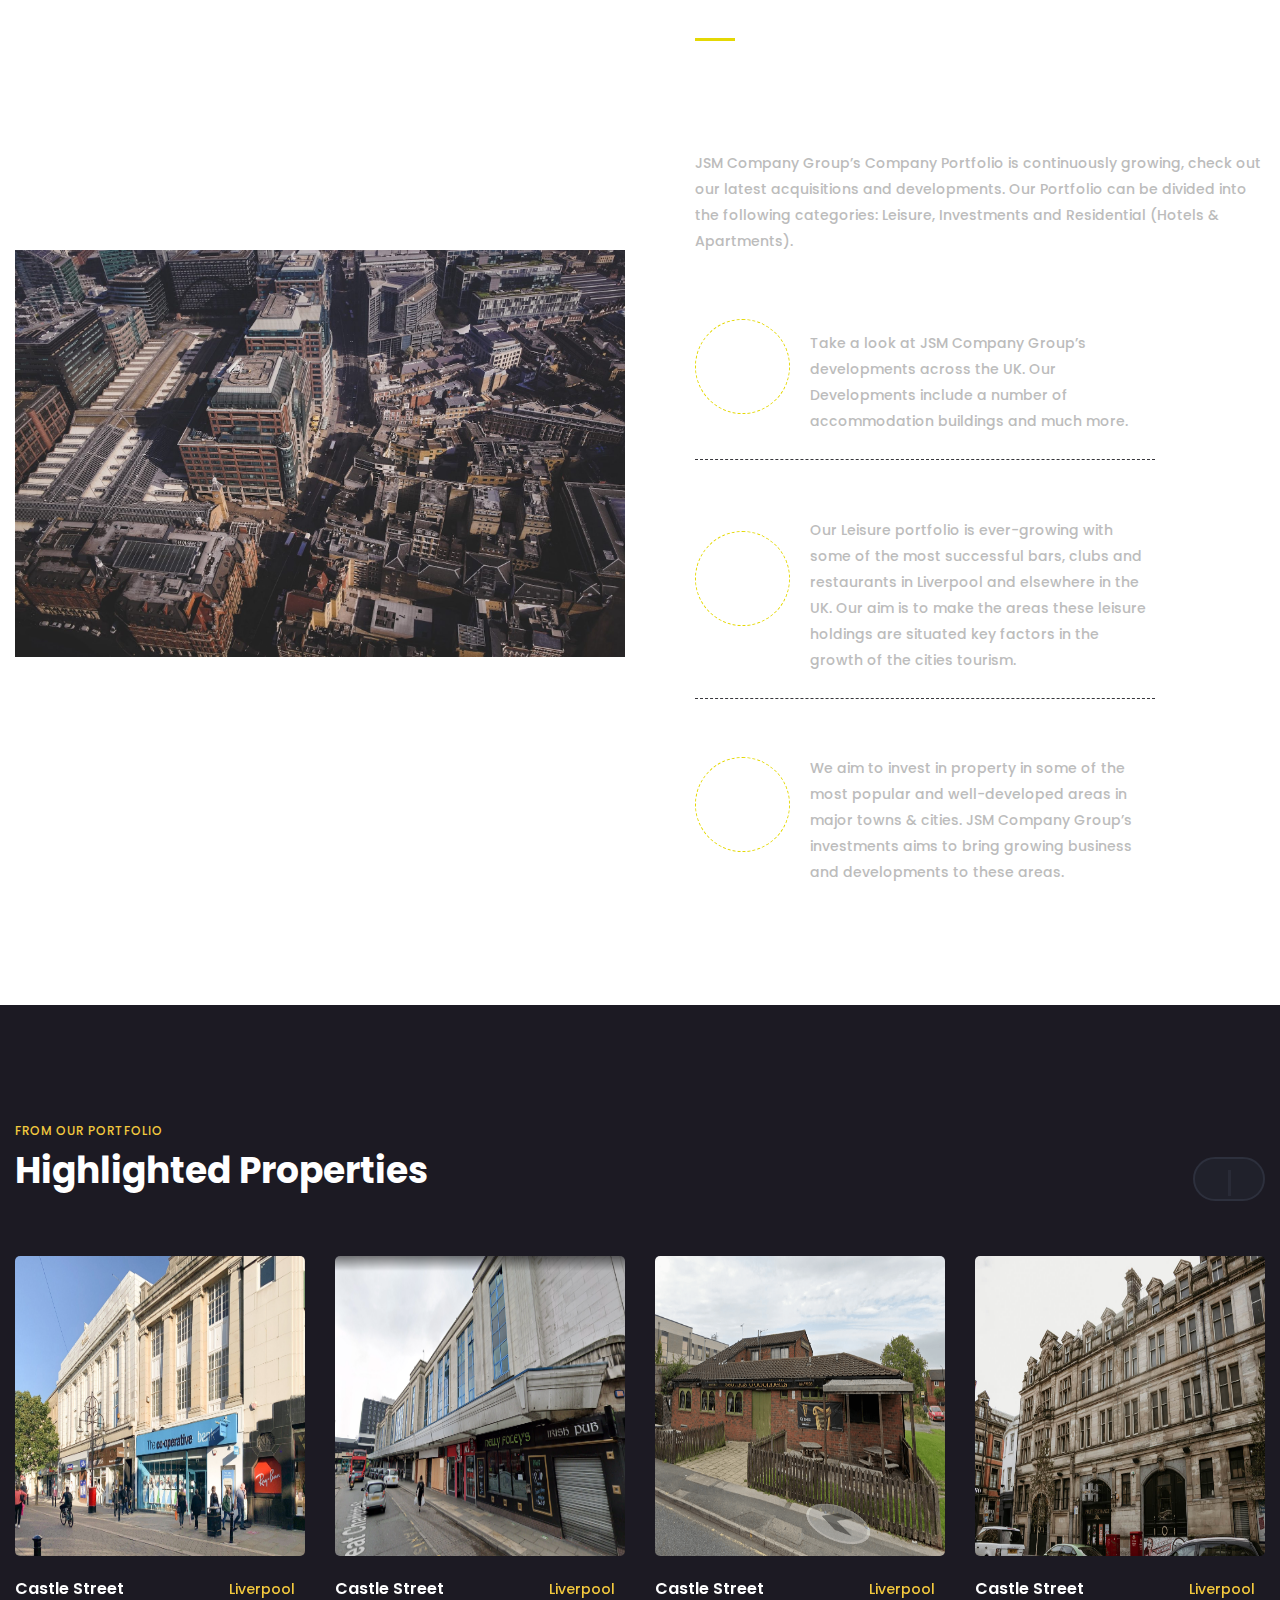
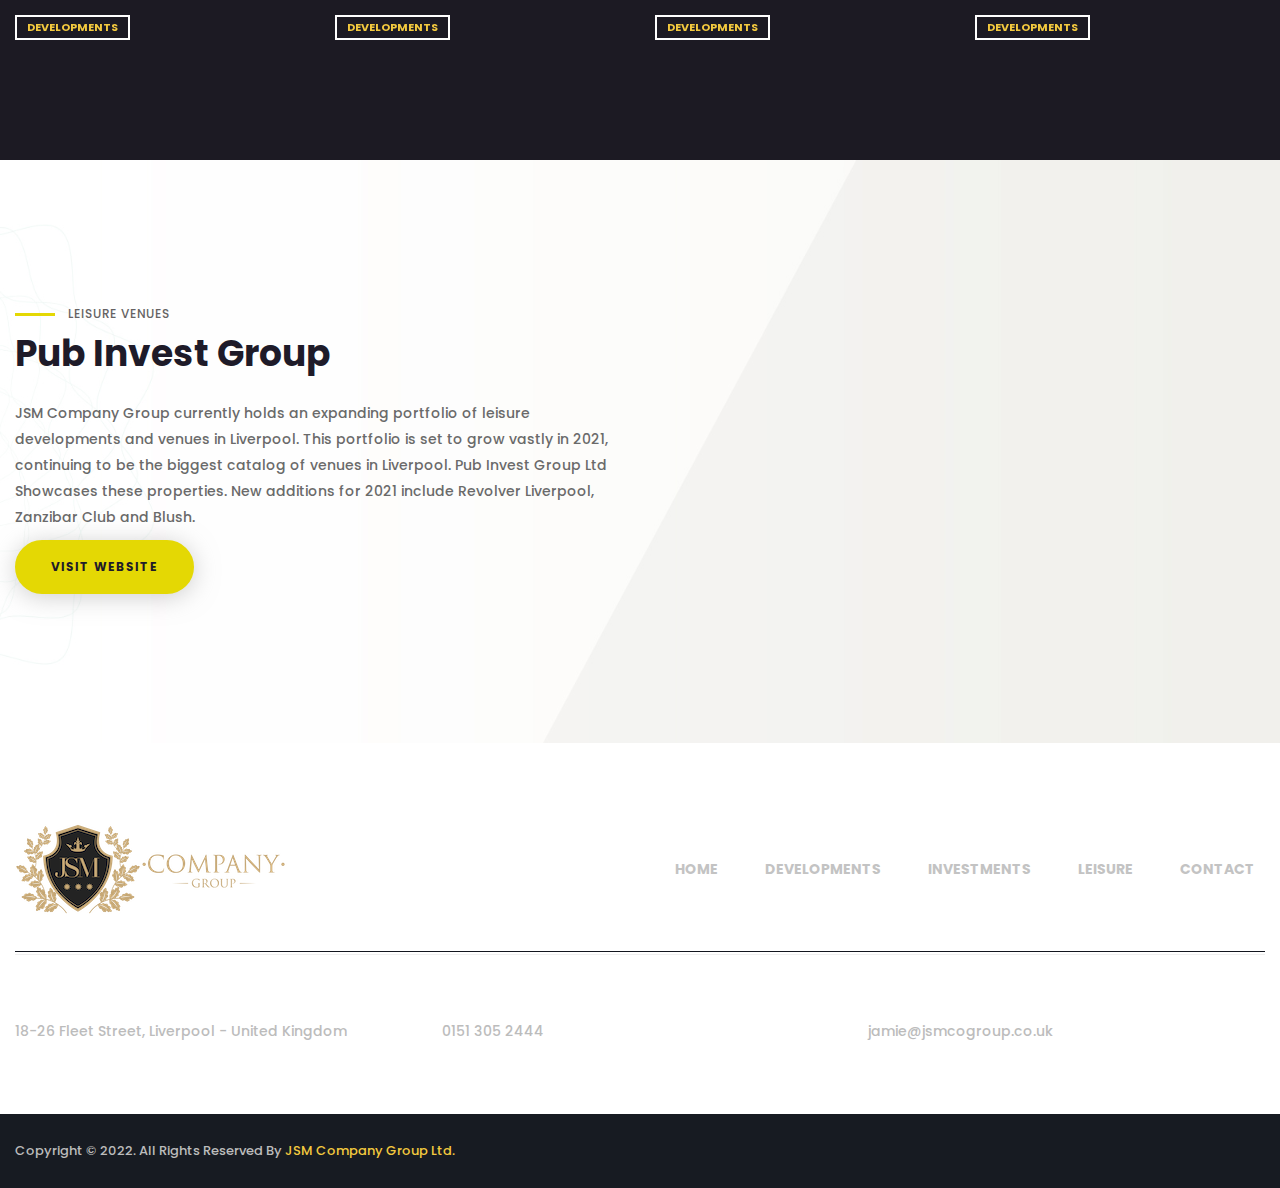
==== commit 5b3dd5aa: "Update index.html" ====
--- a/index.html
+++ b/index.html
@@ -93,7 +93,7 @@
         <main>
 
             <!-- banner-area -->
-            <section class="banner-area banner-bg" data-background="img/jsm/concert-sq.jpg">
+            <section class="banner-area banner-bg" style="background-image:url(img/jsm/concert-sq.jpg)">
                 <div class="container custom-container">
                     <div class="row">
                         <div class="col-xl-6 col-lg-8">
@@ -108,7 +108,7 @@
             <!-- banner-area-end -->
 
             <!-- services-area -->
-            <section class="services-area services-bg" data-background="img/bg/services_bg.jpg">
+            <section class="services-area services-bg" style="background-image:url(img/bg/section-bg.jpg)">
                 <div class="container">
                     <div class="row align-items-center">
                         <div class="col-lg-12">
@@ -118,7 +118,7 @@
                                     <h2 class="title text-center">Property Development & Investments</h2>
                                 </div>
                                 <p class="text-center">JSM Company Group was founded with over 15 years of commercial and residential property development, we continue to grow with the ambition of becoming one of biggest property groups in the North West.
-                                    We have an extensive portfolio of properties primarily based in Liverpool and elsewhere in the UK..</p>
+                                    We have an extensive portfolio of properties primarily based in Liverpool and elsewhere in the UK</p>
                             </div>
                         </div>
                     </div>
@@ -162,7 +162,7 @@
             <!-- stat-area-end -->
 
             <!-- services-area -->
-            <section class="services-area services-bg" data-background="img/bg/services_bg.jpg">
+            <section class="services-area services-bg" style="background-image:url(img/jsm/jsmbg-dark.png)">
                 <div class="container">
                     <div class="row align-items-center">
                         <div class="col-lg-6">
@@ -218,14 +218,20 @@
             <!-- services-area-end -->
 
             <!-- -property-area -->
-            <section class="ucm-area ucm-bg" data-background="img/bg/ucm_bg.jpg">
-                <div class="ucm-bg-shape" data-background="img/bg/ucm_bg_shape.png"></div>
+            <section class="ucm-area ucm-bg">
+                <div class="ucm-bg-shape" style="background-image:url(img/bg/section-bg.jpg)"></div>
                 <div class="container">
                     <div class="row align-items-end mb-55">
-                        <div class="col-lg-12">
+                        <div class="col-lg-6">
                             <div class="section-title text-center text-lg-left">
                                 <span class="sub-title">From our portfolio</span>
                                 <h2 class="title">Highlighted Properties<h2>
+                            </div>
+                        </div>
+                        <div class="col-lg-6">
+                            <div class="ucm-nav-wrap">
+                                <ul class="nav nav-tabs" id="myTab" role="tablist">
+                                </ul>
                             </div>
                         </div>
                     </div>
@@ -346,7 +352,7 @@
 
         <!-- footer-area -->
         <footer>
-            <div class="footer-top-wrap">
+            <div class="footer-top-wrap" style="background-image:url(img/jsm/jsmbg-dark.png)">
                 <div class="container">
                     <div class="footer-menu-wrap">
                         <div class="row align-items-center">
